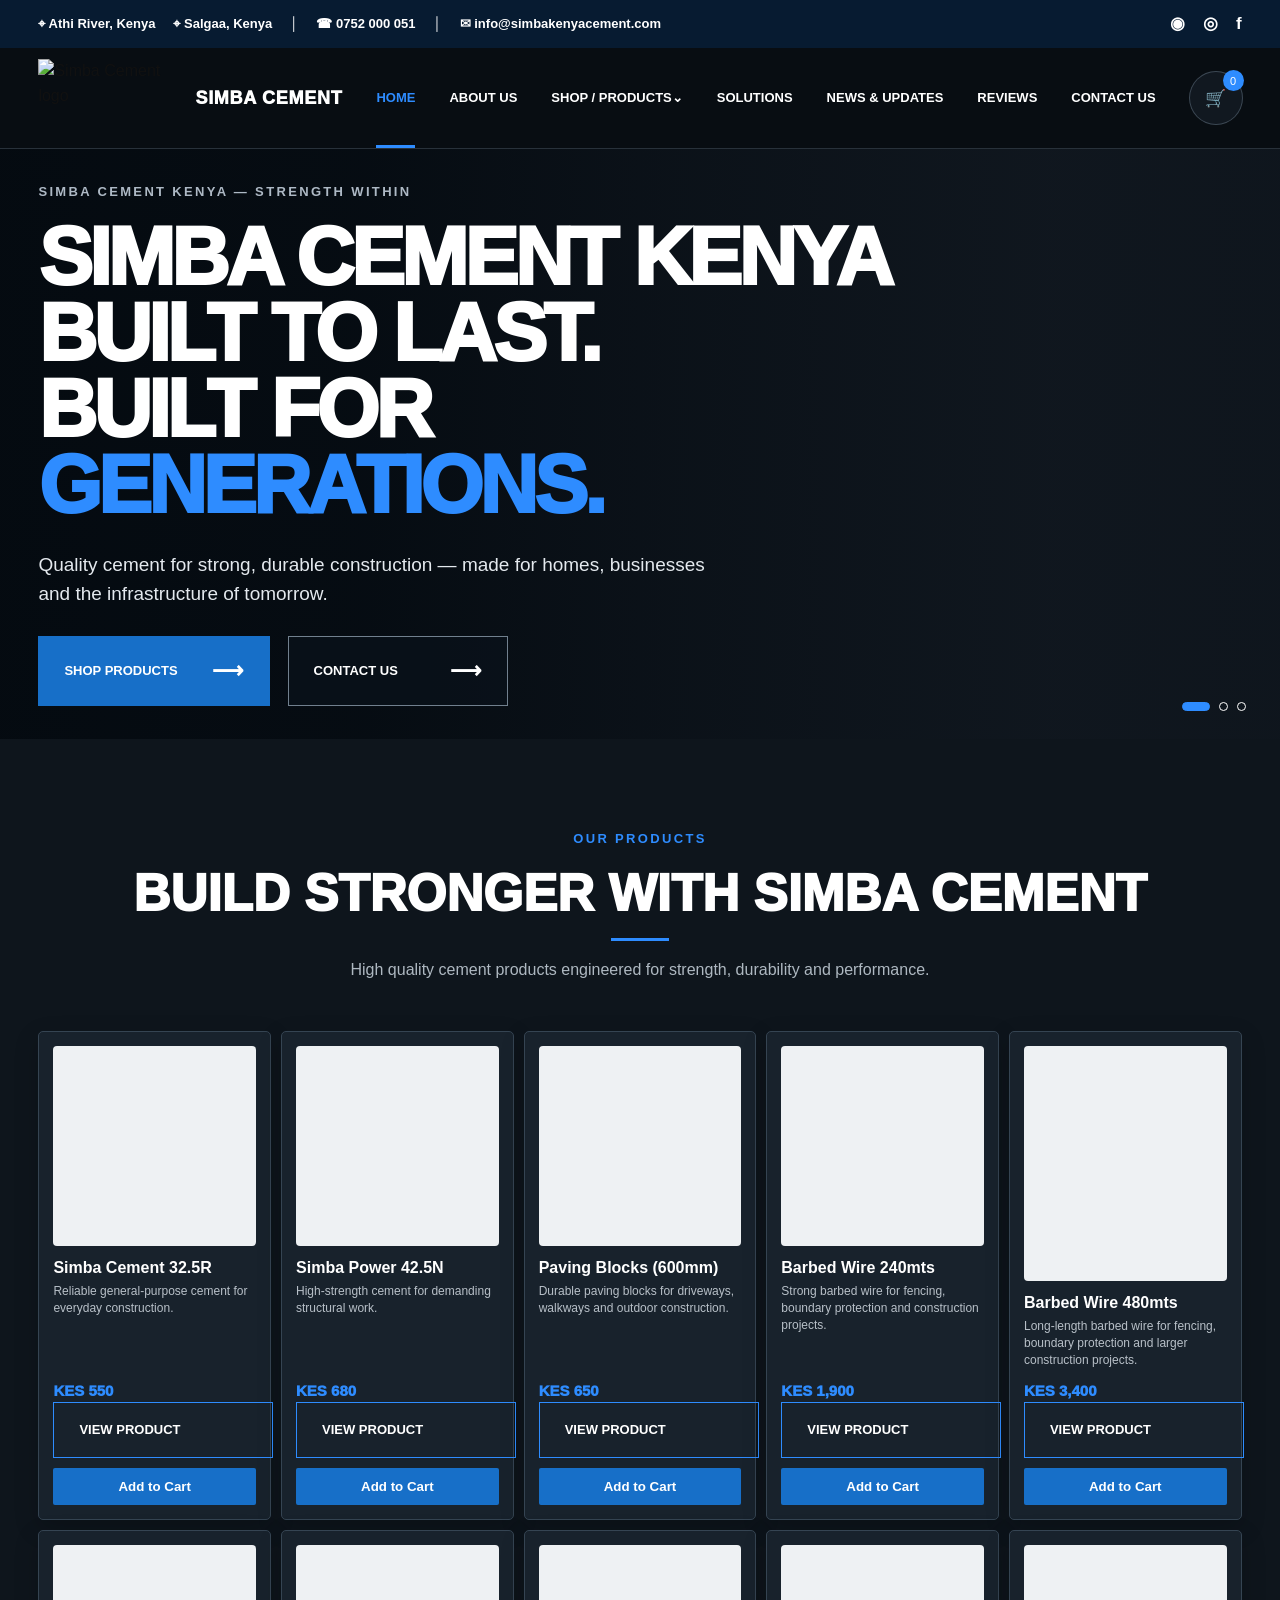
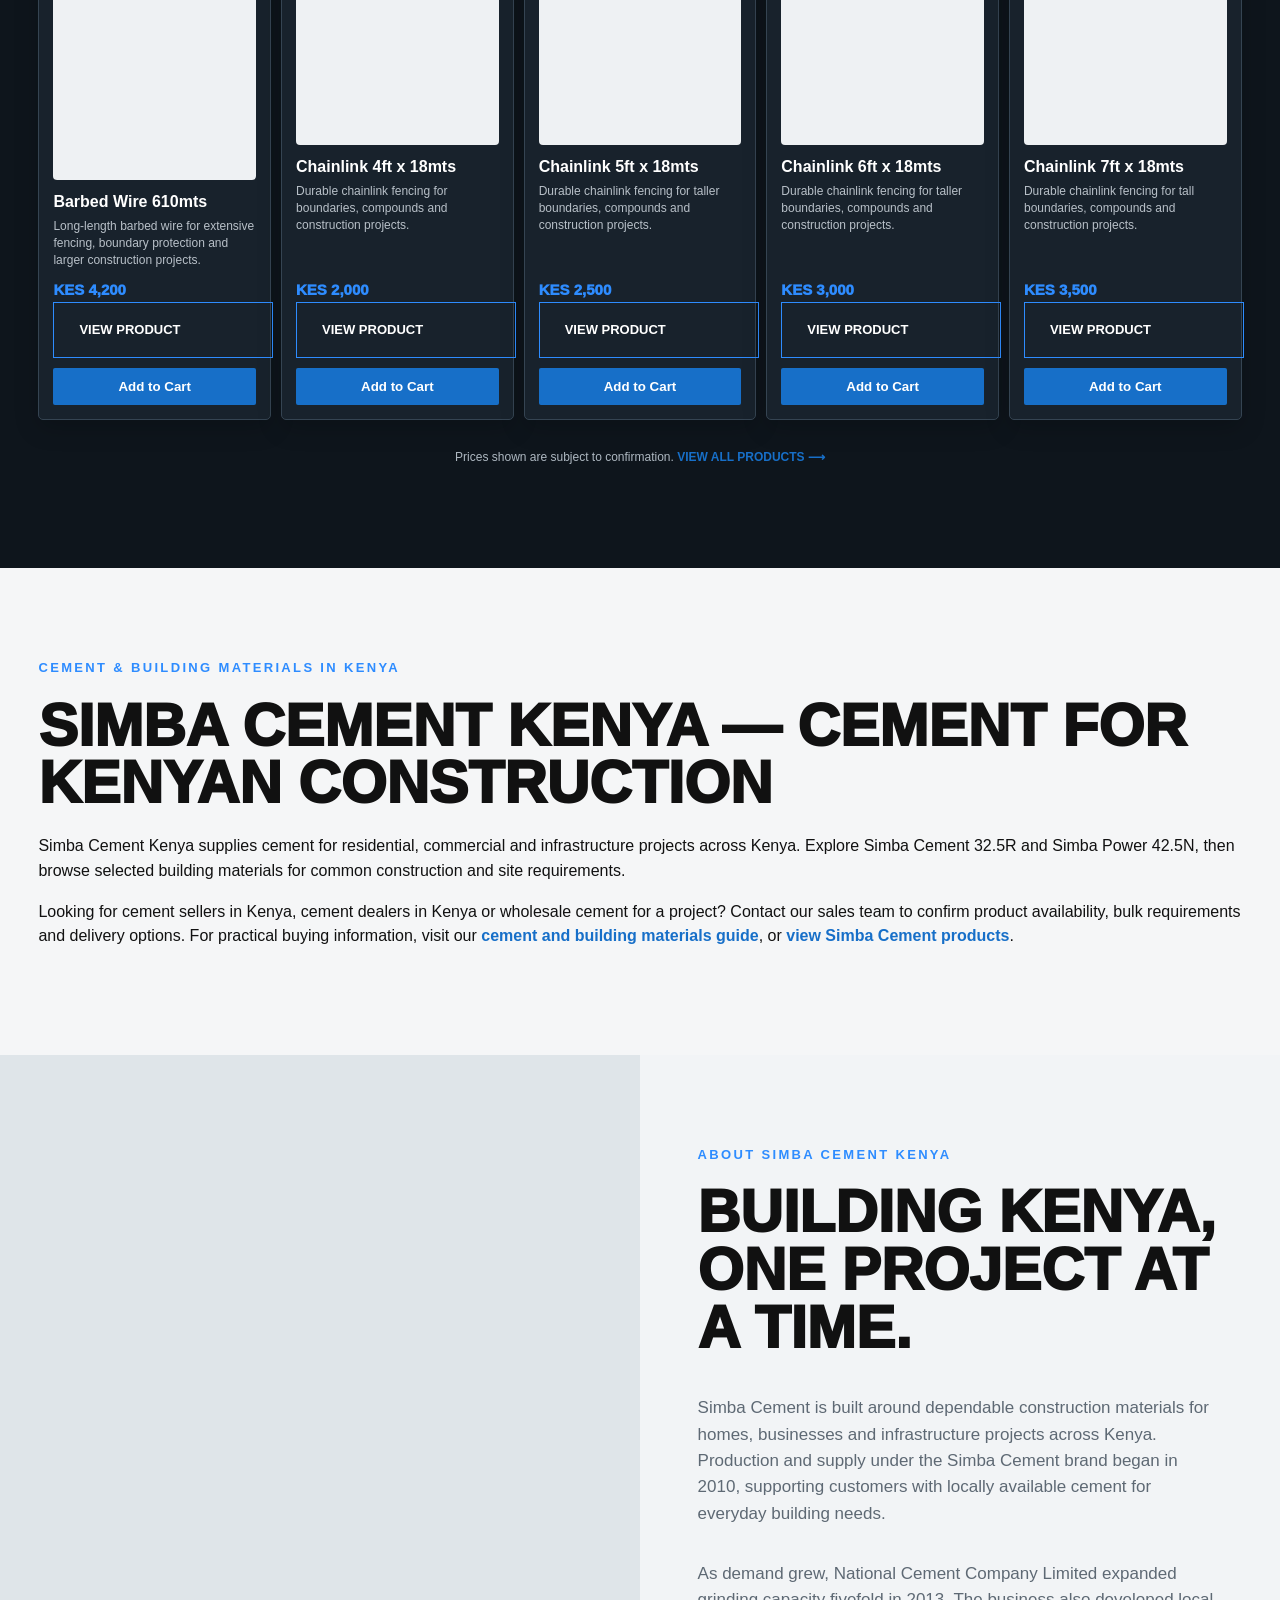
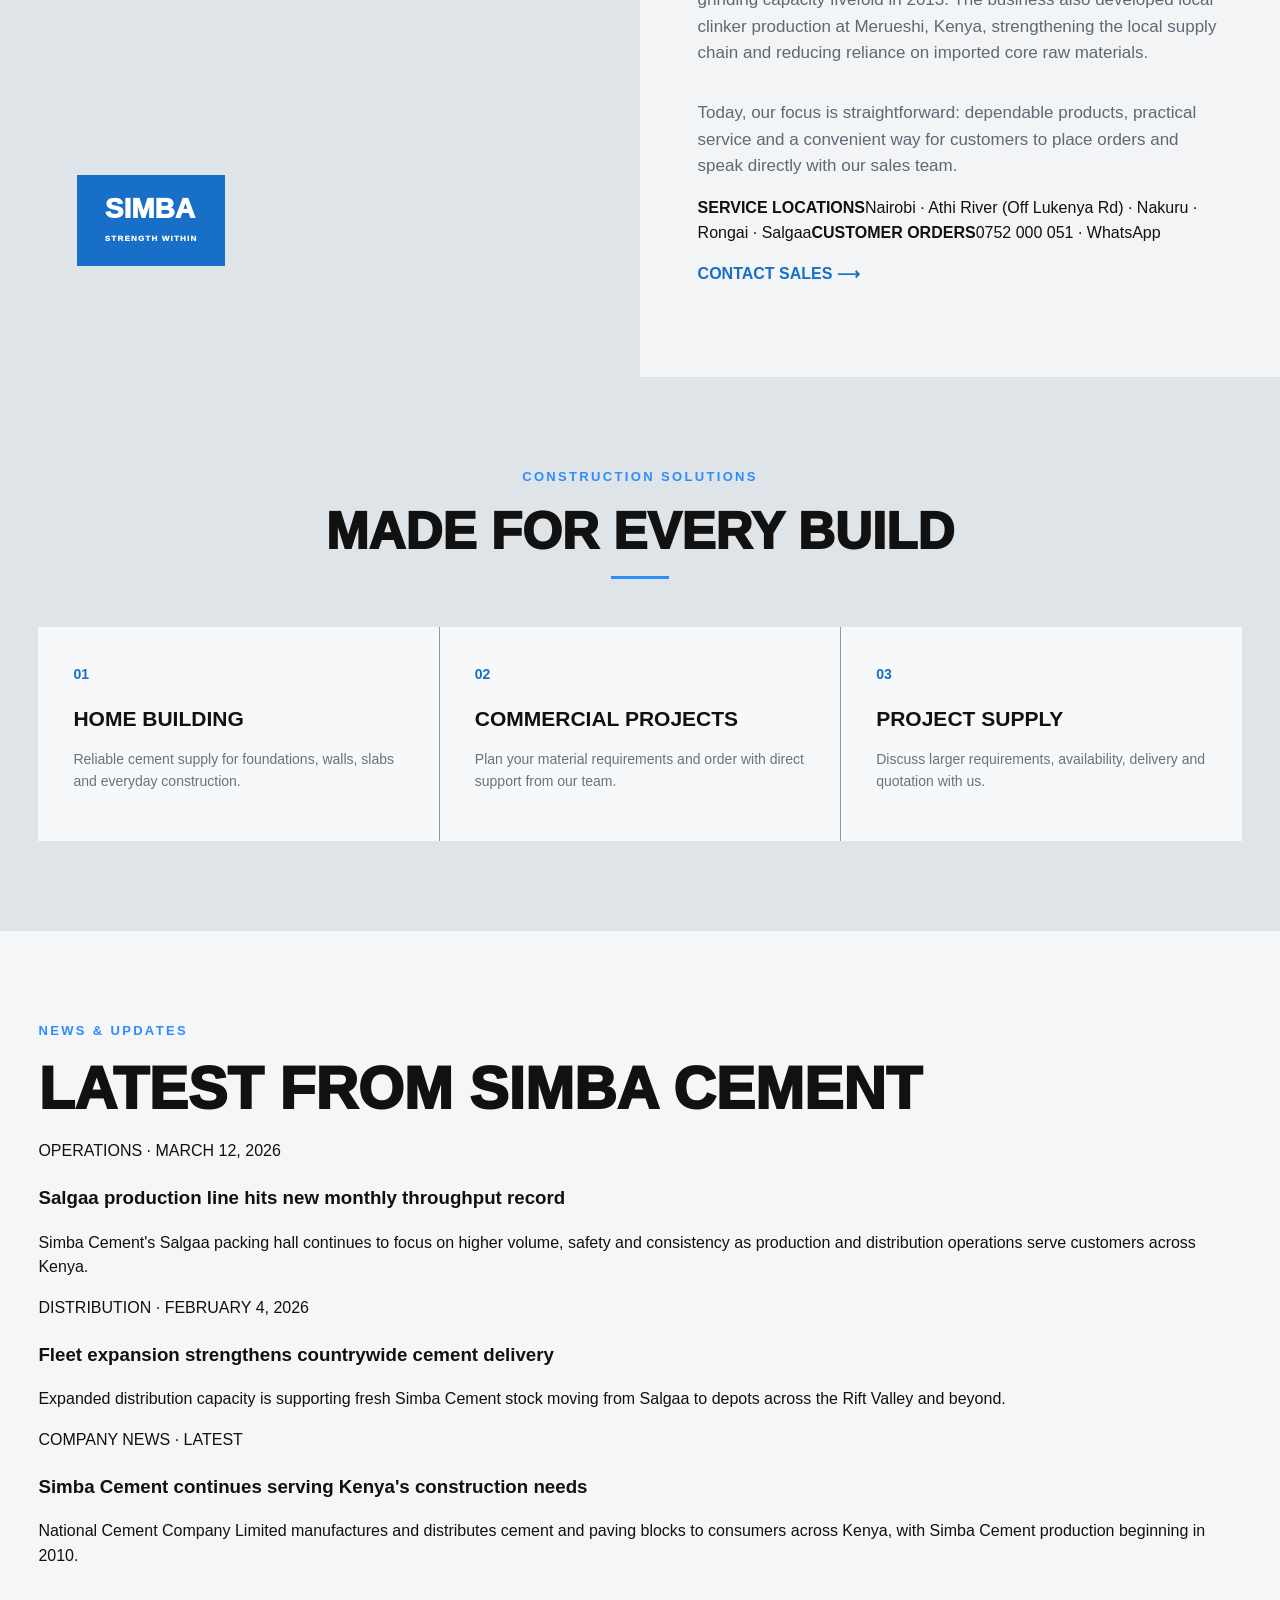
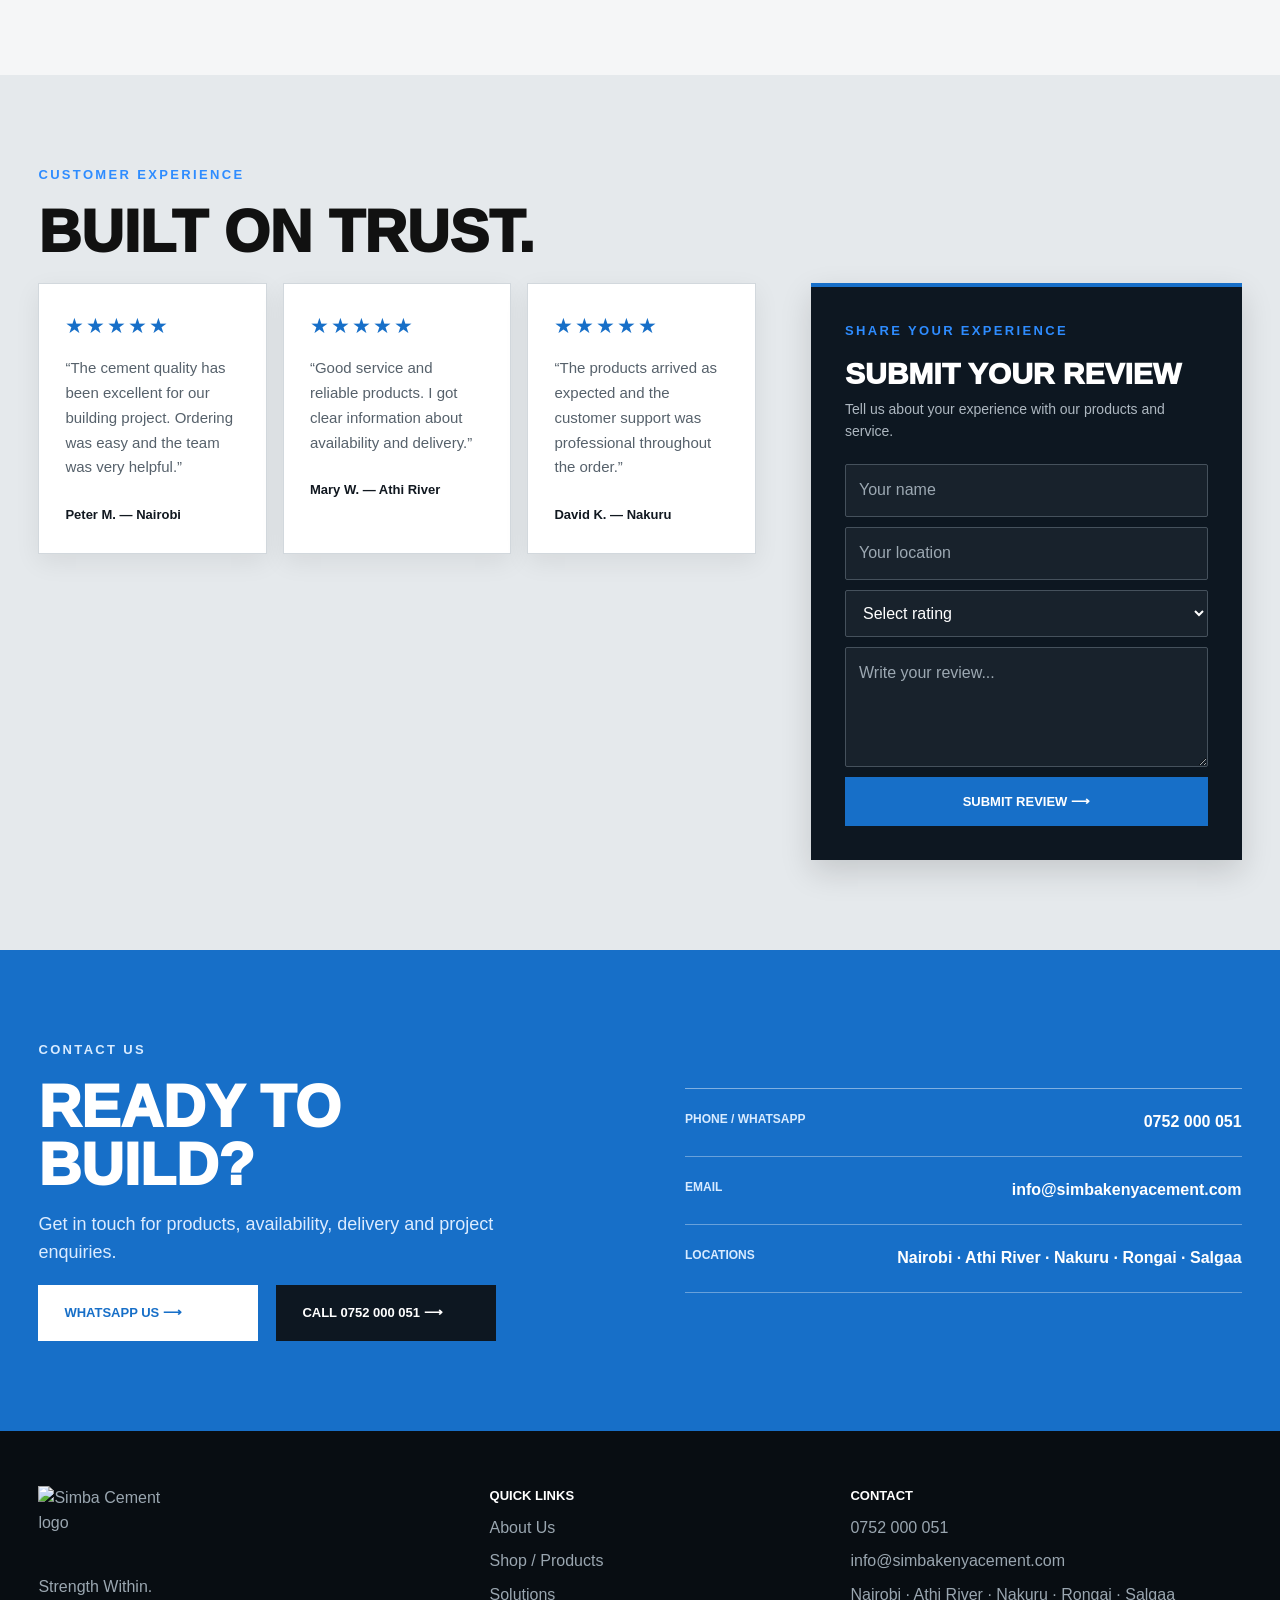
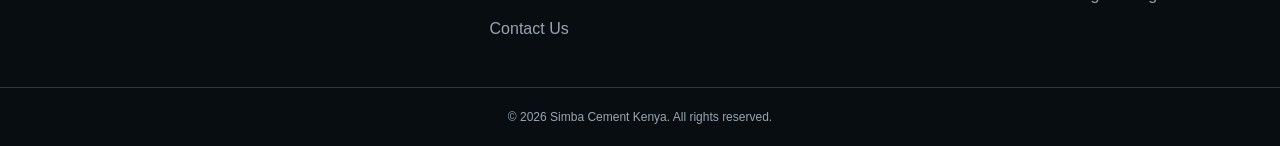
==== index.html @ 21e4b758 "Update SEO Site Keyword and Ranking" ====
<!doctype html>
<html lang="en">
<head>
  <meta charset="utf-8">
  <meta name="viewport" content="width=device-width, initial-scale=1">
  <title>Simba Cement Kenya | Cement Sellers &amp; Dealers</title>
  <meta name="description" content="Buy Simba Cement in Kenya from local dealers. Explore 32.5R and 42.5N cement, check prices, and ask about wholesale or bulk project orders.">
  <meta name="keywords" content="Simba Cement, Simba Cement Kenya, cement sellers in Kenya, cement dealers in Kenya, wholesale cement, buy cement Kenya, cement prices Kenya, Simba Cement 32.5R, Simba Power 42.5N, building materials Kenya">
  <meta name="theme-color" content="#07111d">
  <meta name="robots" content="index, follow, max-image-preview:large, max-snippet:-1, max-video-preview:-1">
  <link rel="canonical" href="https://simbakenyacement.com/">
  <link rel="manifest" href="site.webmanifest">
  <link rel="preconnect" href="https://i.postimg.cc">
  <meta property="og:site_name" content="Simba Cement Kenya">
  <meta property="og:title" content="Simba Cement Kenya | Cement &amp; Building Materials"><meta property="og:description" content="Simba Cement Kenya supplies cement and selected building materials across Kenya. Explore Simba Cement 32.5R, Simba Power 42.5N, paving blocks, barbed wire and chainlink."><meta property="og:type" content="website"><meta property="og:url" content="https://simbakenyacement.com/"><meta property="og:image" content="https://i.postimg.cc/286xZtNL/Screenshot-2026-09-02-151638.png">
  <meta name="twitter:card" content="summary_large_image"><meta name="twitter:title" content="Simba Cement Kenya | Cement &amp; Building Materials"><meta name="twitter:description" content="Simba Cement Kenya supplies cement and selected building materials across Kenya. Explore Simba Cement 32.5R, Simba Power 42.5N, paving blocks, barbed wire and chainlink."><meta name="twitter:url" content="https://simbakenyacement.com/"><meta name="twitter:image" content="https://i.postimg.cc/286xZtNL/Screenshot-2026-09-02-151638.png">
  <script async src="https://www.googletagmanager.com/gtag/js?id=G-BXGK5X7FBC"></script>
  <script>
    window.dataLayer = window.dataLayer || [];
    function gtag(){dataLayer.push(arguments);}
    gtag('js', new Date());
    gtag('config', 'G-BXGK5X7FBC');
  </script>
  <script type="application/ld+json">{"@context":"https://schema.org","@graph":[{"@type":"Organization","@id":"https://simbakenyacement.com/#organization","name":"Simba Cement Kenya","alternateName":"Simba Cement","email":"mailto:info@simbakenyacement.com","telephone":"+254752000051","url":"https://simbakenyacement.com/","logo":{"@type":"ImageObject","url":"https://i.postimg.cc/286xZtNL/Screenshot-2026-09-02-151638.png"},"areaServed":"Kenya","contactPoint":{"@type":"ContactPoint","telephone":"+254752000051","contactType":"sales","areaServed":"KE","availableLanguage":"en"}},{"@type":"WebSite","@id":"https://simbakenyacement.com/#website","name":"Simba Cement Kenya","alternateName":"Simba Cement","url":"https://simbakenyacement.com/","publisher":{"@id":"https://simbakenyacement.com/#organization"}},{"@type":"WebPage","@id":"https://simbakenyacement.com/#webpage","url":"https://simbakenyacement.com/","name":"Simba Cement Kenya | Cement & Building Materials","description":"Simba Cement Kenya supplies cement and selected building materials across Kenya. Explore Simba Cement 32.5R, Simba Power 42.5N, paving blocks, barbed wire and chainlink.","isPartOf":{"@id":"https://simbakenyacement.com/#website"},"about":{"@id":"https://simbakenyacement.com/#organization"},"inLanguage":"en"},{"@type":"LocalBusiness","@id":"https://simbakenyacement.com/#business","name":"Simba Cement Kenya","telephone":"+254752000051","email":"info@simbakenyacement.com","url":"https://simbakenyacement.com/","logo":"https://i.postimg.cc/286xZtNL/Screenshot-2026-09-02-151638.png","areaServed":["Nairobi","Athi River","Nakuru","Rongai","Salgaa","Kenya"]}]}</script>
  <link rel="stylesheet" href="style.css">
  <style>
    .brand-name{color:#fff;font-size:18px;font-weight:950;letter-spacing:.04em;white-space:nowrap;margin-left:12px;line-height:1}
    @media (max-width:1050px){.brand-name{font-size:15px;margin-left:9px}}
    @media (max-width:800px){.brand-name{font-size:16px;margin-left:9px}}
    @media (max-width:800px){.split-photo{width:100%;height:auto;min-height:0;overflow:hidden;display:block;background:#dfe5e9;line-height:0}.about-photo{display:block!important;width:100%!important;height:auto!important;min-width:0!important;min-height:0!important;max-width:100%!important;max-height:none!important;aspect-ratio:auto!important;object-fit:contain!important;object-position:center!important}}
    @media (max-width:520px){.split-photo{width:100%;height:auto;min-height:0;padding:0}.about-photo{width:100%!important;height:auto!important;min-height:0;max-width:100%!important;object-fit:contain!important}}
  </style>
</head>
<body>
<header class="site-header">
  <div class="topbar"><div class="container topbar-inner"><div class="top-left"><span>⌖ Athi River, Kenya</span><span>⌖ Salgaa, Kenya</span><span>│</span><a href="tel:+254752000051">☎ 0752 000 051</a><span>│</span><a href="mailto:info@simbakenyacement.com">✉ info@simbakenyacement.com</a></div><div class="socials"><a href="https://wa.me/254752000051" target="_blank" rel="noopener" aria-label="WhatsApp">◉</a><a href="https://www.instagram.com/" target="_blank" rel="noopener" aria-label="Instagram">◎</a><a href="https://www.facebook.com/" target="_blank" rel="noopener" aria-label="Facebook">f</a></div></div></div>
  <div class="nav-wrap"><div class="container nav"><a class="brand" href="#home" aria-label="Simba Cement Kenya home"><img class="brand-logo" width="145" height="78" src="https://i.postimg.cc/286xZtNL/Screenshot-2026-09-02-151638.png" alt="Simba Cement logo" fetchpriority="high"><span class="brand-name">SIMBA CEMENT</span></a><nav aria-label="Main navigation"><a class="active" href="#home">HOME</a><a href="#about">ABOUT US</a><a href="shop.html">SHOP / PRODUCTS <span>⌄</span></a><a href="#solutions">SOLUTIONS</a><a href="#news">NEWS &amp; UPDATES</a><a href="#reviews">REVIEWS</a><a href="#contact">CONTACT US</a><button class="cart-btn" onclick="openCart()" aria-label="Open shopping cart">🛒 <span id="cartCount">0</span></button></nav><button class="mobile-menu" aria-label="Open menu" onclick="document.body.classList.toggle('menu-open')">☰</button></div></div>
</header>
<main>
<section id="home" class="hero"><div class="hero-carousel" aria-label="Simba Cement photo carousel"><div class="hero-slide active" data-bg="https://i.postimg.cc/9X162sBR/Screenshot-2026-09-01-205904.png"></div><div class="hero-slide" data-bg="https://i.postimg.cc/SxVdYpJD/Screenshot-2026-09-01-205620.png"></div><div class="hero-slide" data-bg="https://i.postimg.cc/bvWQ1Y82/Screenshot-2026-09-01-205703.png"></div></div><div class="hero-overlay"></div><div class="hero-dots" aria-label="Photo carousel controls"><button class="hero-dot active" onclick="goHeroSlide(0)" aria-label="Photo 1"></button><button class="hero-dot" onclick="goHeroSlide(1)" aria-label="Photo 2"></button><button class="hero-dot" onclick="goHeroSlide(2)" aria-label="Photo 3"></button></div><div class="container hero-content"><p class="eyebrow">SIMBA CEMENT KENYA — STRENGTH WITHIN</p><h1>SIMBA CEMENT KENYA<br>BUILT TO LAST.<br>BUILT FOR <span>GENERATIONS.</span></h1><p class="hero-lead">Quality cement for strong, durable construction — made for homes, businesses and the infrastructure of tomorrow.</p><div class="actions"><a class="btn primary" href="shop.html">SHOP PRODUCTS <b>⟶</b></a><a class="btn white" href="#contact">CONTACT US <b>⟶</b></a></div></div></section>
<section id="products" class="section products-section"><div class="container"><div class="section-title centered"><p class="eyebrow red">OUR PRODUCTS</p><h2>BUILD STRONGER WITH SIMBA CEMENT</h2><i></i><p>High quality cement products engineered for strength, durability and performance.</p></div><div class="products" id="productGrid"></div><p class="price-note">Prices shown are subject to confirmation. <a class="text-link" href="shop.html">VIEW ALL PRODUCTS ⟶</a></p></div></section>
<section id="cement-guide" class="section simple-section"><div class="container"><p class="eyebrow red">CEMENT &amp; BUILDING MATERIALS IN KENYA</p><h2>SIMBA CEMENT KENYA — CEMENT FOR KENYAN CONSTRUCTION</h2><div class="guide-copy"><p>Simba Cement Kenya supplies cement for residential, commercial and infrastructure projects across Kenya. Explore Simba Cement 32.5R and Simba Power 42.5N, then browse selected building materials for common construction and site requirements.</p><p>Looking for cement sellers in Kenya, cement dealers in Kenya or wholesale cement for a project? Contact our sales team to confirm product availability, bulk requirements and delivery options. For practical buying information, visit our <a class="text-link" href="guides/cement-and-building-materials-kenya/">cement and building materials guide</a>, or <a class="text-link" href="shop.html">view Simba Cement products</a>.</p></div></div></section>
<section id="about" class="split-section"><div class="split-photo"><img class="about-photo" src="https://i.postimg.cc/9QZkzf9P/Screenshot-2026-09-01-205904.png" alt="Simba Cement Kenya factory" loading="lazy" decoding="async"><div class="photo-badge">SIMBA<br><small>STRENGTH WITHIN</small></div></div><div class="split-copy"><p class="eyebrow red">ABOUT SIMBA CEMENT KENYA</p><h2>BUILDING KENYA,<br>ONE PROJECT AT A TIME.</h2><p>Simba Cement is built around dependable construction materials for homes, businesses and infrastructure projects across Kenya. Production and supply under the Simba Cement brand began in 2010, supporting customers with locally available cement for everyday building needs.</p><p>As demand grew, National Cement Company Limited expanded grinding capacity fivefold in 2013. The business also developed local clinker production at Merueshi, Kenya, strengthening the local supply chain and reducing reliance on imported core raw materials.</p><p>Today, our focus is straightforward: dependable products, practical service and a convenient way for customers to place orders and speak directly with our sales team.</p><div class="about-details"><strong>SERVICE LOCATIONS</strong><span>Nairobi · Athi River (Off Lukenya Rd) · Nakuru · Rongai · Salgaa</span><strong>CUSTOMER ORDERS</strong><span>0752 000 051 · WhatsApp</span></div><a class="text-link" href="#contact">CONTACT SALES ⟶</a></div></section>
<section id="solutions" class="solutions"><div class="container"><div class="section-title centered"><p class="eyebrow red">CONSTRUCTION SOLUTIONS</p><h2>MADE FOR EVERY BUILD</h2><i></i></div><div class="solution-grid"><article><span>01</span><h3>HOME BUILDING</h3><p>Reliable cement supply for foundations, walls, slabs and everyday construction.</p></article><article><span>02</span><h3>COMMERCIAL PROJECTS</h3><p>Plan your material requirements and order with direct support from our team.</p></article><article><span>03</span><h3>PROJECT SUPPLY</h3><p>Discuss larger requirements, availability, delivery and quotation with us.</p></article></div></div></section>
<section id="news" class="section simple-section"><div class="container"><p class="eyebrow red">NEWS &amp; UPDATES</p><h2>LATEST FROM SIMBA CEMENT</h2><div class="news-grid"><article class="news-card"><span class="news-meta">OPERATIONS · MARCH 12, 2026</span><h3>Salgaa production line hits new monthly throughput record</h3><p>Simba Cement's Salgaa packing hall continues to focus on higher volume, safety and consistency as production and distribution operations serve customers across Kenya.</p></article><article class="news-card"><span class="news-meta">DISTRIBUTION · FEBRUARY 4, 2026</span><h3>Fleet expansion strengthens countrywide cement delivery</h3><p>Expanded distribution capacity is supporting fresh Simba Cement stock moving from Salgaa to depots across the Rift Valley and beyond.</p></article><article class="news-card"><span class="news-meta">COMPANY NEWS · LATEST</span><h3>Simba Cement continues serving Kenya's construction needs</h3><p>National Cement Company Limited manufactures and distributes cement and paving blocks to consumers across Kenya, with Simba Cement production beginning in 2010.</p></article></div></div></section>
<section id="reviews" class="reviews"><div class="container"><p class="eyebrow red">CUSTOMER EXPERIENCE</p><h2>BUILT ON TRUST.</h2><div class="reviews-layout"><div class="review-list"><article class="review-card"><div class="review-stars">★★★★★</div><p>“The cement quality has been excellent for our building project. Ordering was easy and the team was very helpful.”</p><strong>Peter M. — Nairobi</strong></article><article class="review-card"><div class="review-stars">★★★★★</div><p>“Good service and reliable products. I got clear information about availability and delivery.”</p><strong>Mary W. — Athi River</strong></article><article class="review-card"><div class="review-stars">★★★★★</div><p>“The products arrived as expected and the customer support was professional throughout the order.”</p><strong>David K. — Nakuru</strong></article></div><div class="review-form-box"><p class="eyebrow red">SHARE YOUR EXPERIENCE</p><h3>SUBMIT YOUR REVIEW</h3><p class="review-note">Tell us about your experience with our products and service.</p><form onsubmit="submitReview(event)"><input id="reviewName" required placeholder="Your name"><input id="reviewLocation" required placeholder="Your location"><select id="reviewRating" required><option value="">Select rating</option><option>★★★★★ — 5 Stars</option><option>★★★★☆ — 4 Stars</option><option>★★★☆☆ — 3 Stars</option><option>★★☆☆☆ — 2 Stars</option><option>★☆☆☆☆ — 1 Star</option></select><textarea id="reviewMessage" required placeholder="Write your review..."></textarea><button class="btn primary full" type="submit">SUBMIT REVIEW ⟶</button></form><div id="reviewThankYou" class="review-thankyou" aria-live="polite"></div></div></div></div></section>
<section id="contact" class="contact"><div class="container contact-grid"><div><p class="eyebrow red">CONTACT US</p><h2>READY TO<br>BUILD?</h2><p>Get in touch for products, availability, delivery and project enquiries.</p><div class="contact-actions"><a class="btn primary" href="https://wa.me/254752000051?text=Hello%20Simba%20Cement%20Kenya,%20I%20would%20like%20to%20make%20an%20inquiry." target="_blank" rel="noopener">WHATSAPP US ⟶</a><a class="btn dark-btn" href="tel:+254752000051">CALL 0752 000 051 ⟶</a></div></div><div class="contact-box"><div><span>PHONE / WHATSAPP</span><strong>0752 000 051</strong></div><div><span>EMAIL</span><strong>info@simbakenyacement.com</strong></div><div><span>LOCATIONS</span><strong>Nairobi · Athi River · Nakuru · Rongai · Salgaa</strong></div></div></div></section>
</main>
<footer><div class="container footer-grid"><div><img class="footer-logo" width="150" height="80" src="https://i.postimg.cc/286xZtNL/Screenshot-2026-09-02-151638.png" alt="Simba Cement logo" loading="lazy" decoding="async"><p>Strength Within.</p></div><div><strong>QUICK LINKS</strong><a href="#about">About Us</a><a href="shop.html">Shop / Products</a><a href="#solutions">Solutions</a><a href="#contact">Contact Us</a></div><div><strong>CONTACT</strong><a href="tel:+254752000051">0752 000 051</a><a href="mailto:info@simbakenyacement.com">info@simbakenyacement.com</a><span>Nairobi · Athi River · Nakuru · Rongai · Salgaa</span></div></div><div class="footer-bottom">© 2026 Simba Cement Kenya. All rights reserved.</div></footer>
<div id="cartPanel" class="cart-panel" aria-hidden="true"><div class="cart-overlay" onclick="closeCart()"></div><aside><div class="cart-head"><h2>Your Cart</h2><button onclick="closeCart()" aria-label="Close cart">×</button></div><div id="cartItems"></div><div class="cart-total"><span>Total</span><strong id="cartTotal">KES 0</strong></div><form id="checkoutForm" onsubmit="checkout(event)"><h3>Customer details</h3><input id="customerName" required placeholder="Full name"><input id="customerPhone" required type="tel" placeholder="Phone number"><input id="deliveryLocation" required placeholder="Delivery location"><textarea id="orderNotes" placeholder="Notes (optional)"></textarea><button class="btn primary full" type="submit">PROCEED TO WHATSAPP</button></form></aside></div>
<script src="script.js"></script>
</body>
</html>
---- style.css ----
*{box-sizing:border-box}html{scroll-behavior:smooth}body{margin:0;font-family:Arial,Helvetica,sans-serif;color:#111;background:#fff;line-height:1.55}a{text-decoration:none;color:inherit}.container{width:min(1320px,94%);margin:auto}.topbar{background:#071b31;color:#fff;font-size:13px;font-weight:700}.topbar-inner{min-height:48px;display:flex;align-items:center;justify-content:space-between;gap:20px}.top-left,.socials{display:flex;align-items:center;gap:18px}.topbar a:hover{opacity:.8}.socials{font-size:17px}.nav-wrap{background:#080d12;border-bottom:1px solid #28313a;position:relative;z-index:20}.nav{height:100px;display:flex;align-items:center;justify-content:space-between}.brand{display:flex;align-items:center;min-width:205px}.brand-logo{width:145px;height:78px;object-fit:contain;display:block}nav{display:flex;align-items:center;gap:34px;font-size:13px;font-weight:900;white-space:nowrap;color:#fff}nav a{height:100px;display:flex;align-items:center;position:relative}nav a:hover,nav a.active{color:#2e8cff}nav a.active:after{content:"";position:absolute;height:3px;background:#2e8cff;left:0;right:0;bottom:0}.cart-btn{border:0;background:#111820;color:#fff;border-radius:50%;width:52px;height:52px;font-size:17px;cursor:pointer;position:relative;box-shadow:0 0 0 1px #3c4854}.cart-btn span{position:absolute;right:-2px;top:-2px;background:#2e8cff;border-radius:50%;width:21px;height:21px;display:grid;place-items:center;font-size:11px}.mobile-menu{display:none;border:0;background:#111820;color:#fff;border-radius:4px;padding:10px 13px;font-size:20px}.hero{height:590px;position:relative;overflow:hidden;display:flex;align-items:center;background:#080d12}.hero-carousel{position:absolute;inset:0;overflow:hidden;background:#111820}.hero-slide{position:absolute;inset:0;background-size:cover;background-position:center;opacity:0;transform:scale(1.03);transition:opacity 1s ease,transform 6s ease}.hero-slide.active{opacity:1;transform:scale(1)}.hero-overlay{position:absolute;inset:0;background:linear-gradient(90deg,rgba(4,10,16,.96) 0%,rgba(4,10,16,.86) 28%,rgba(4,10,16,.45) 53%,rgba(4,10,16,.10) 82%,rgba(4,10,16,.18) 100%);z-index:1}.hero-content{position:relative;z-index:3;color:#fff}.hero .eyebrow{color:#aeb9c5}.eyebrow{font-size:13px;letter-spacing:.18em;font-weight:900;margin:0 0 18px}.hero h1{font-size:clamp(54px,6.3vw,94px);line-height:.94;letter-spacing:-.045em;margin:0;max-width:950px;font-weight:950}.hero h1 span{color:#2e8cff}.hero-lead{font-size:19px;max-width:700px;margin:26px 0 27px;color:#e4e9ee}.actions,.contact-actions{display:flex;gap:18px}.btn{display:inline-flex;align-items:center;justify-content:space-between;gap:34px;min-width:220px;padding:17px 25px;border:1px solid #2e8cff;font-size:13px;font-weight:900;cursor:pointer}.btn b{font-size:22px}.btn.primary{background:#176fc8;color:#fff;border-color:#176fc8}.btn.white{background:rgba(10,18,27,.68);color:#fff;border-color:#71808e}.hero-dots{position:absolute;z-index:4;right:34px;bottom:28px;display:flex;gap:9px}.hero-dot{width:9px;height:9px;padding:0;border:1px solid #fff;background:transparent;border-radius:50%;cursor:pointer}.hero-dot.active{width:28px;border-radius:8px;background:#2e8cff;border-color:#2e8cff}.section{padding:90px 0}.products-section{background:#0e151c;color:#fff}.section-title{text-align:center;margin-bottom:48px}.section-title .red,.red{color:#2e8cff}.section-title h2{font-size:clamp(35px,4vw,54px);line-height:1.05;margin:0;font-weight:950}.section-title i{display:block;width:58px;height:3px;background:#2e8cff;margin:17px auto}.section-title>p:last-child{color:#aeb8c1;margin:0;font-size:16px}.products{display:grid;grid-template-columns:repeat(5,minmax(0,1fr));gap:10px}.product{background:#18222c;border:1px solid #354452;box-shadow:0 8px 25px rgba(0,0,0,.18);padding:14px;display:flex;flex-direction:column;min-height:360px;border-radius:5px}.product-image{height:200px;background:#eef1f3;display:grid;place-items:center;margin-bottom:12px;position:relative;overflow:hidden;padding:8px;border-radius:4px}.product-image img{width:100%;height:100%;max-width:100%;max-height:100%;object-fit:contain;display:block;position:relative;z-index:2}.product-image-wire{height:235px!important;display:flex!important;align-items:center!important;justify-content:center!important;overflow:hidden!important;padding:8px!important}.product-image-wire img{width:100%!important;height:100%!important;max-width:100%!important;max-height:100%!important;object-fit:contain!important;object-position:center!important}.bag{font-size:24px;font-weight:950;border:4px solid #222;padding:22px 14px;background:#fff;transform:rotate(-3deg);position:relative;z-index:1}.product h3{font-size:16px;line-height:1.3;margin:0}.product p{color:#b8c0c8;font-size:12px;line-height:1.4;margin:5px 0 10px}.price{font-weight:950;font-size:15px;color:#2e8cff;margin-top:auto}.add{margin-top:10px;width:100%;background:#176fc8;color:#fff;border:0;padding:11px 8px;font-weight:900;cursor:pointer;border-radius:2px}.price-note{text-align:center;color:#aeb8c1;font-size:12px;margin-top:28px}.split-section{display:grid;grid-template-columns:1fr 1fr;min-height:510px}.split-photo{background:#dfe5e9;position:relative;overflow:hidden;display:flex;align-items:center;justify-content:center}.split-photo:before,.split-photo:after{display:none}.about-photo{width:100%;height:100%;min-height:510px;display:block;object-fit:contain;object-position:center;background:#dfe5e9}.photo-badge{position:absolute;z-index:2;left:12%;bottom:12%;background:#176fc8;color:#fff;padding:22px 28px;font-size:28px;font-weight:950;line-height:.85}.photo-badge small{font-size:8px;letter-spacing:.15em}.split-copy{padding:90px 9%;display:flex;flex-direction:column;justify-content:center;background:#f2f4f6}.split-copy h2,.quality h2,.contact h2,.simple-section h2,.reviews h2{font-size:clamp(38px,4.6vw,62px);line-height:.98;margin:0 0 22px;font-weight:950}.split-copy>p:not(.eyebrow){max-width:570px;color:#5e6974;font-size:17px}.text-link{color:#176fc8;font-weight:900;margin-top:16px}.solutions{padding:90px 0;background:#dfe4e8}.solution-grid{display:grid;grid-template-columns:repeat(3,1fr);gap:1px;background:#8b98a4}.solution-grid article{background:#f7f8f9;padding:35px}.solution-grid span{color:#176fc8;font-size:14px;font-weight:900}.solution-grid h3{font-size:21px;margin:16px 0 8px}.solution-grid p{color:#68737d;font-size:14px}.simple-section{background:#f5f6f7}.simple-section>div>p:last-child{color:#66727d;font-size:18px}.reviews{padding:90px 0;background:#e5e9ec}.reviews-layout{display:grid;grid-template-columns:1.5fr .9fr;gap:55px;align-items:start}.review-list{display:grid;grid-template-columns:repeat(3,1fr);gap:16px}.review-card{background:#fff;border:1px solid #d2d8dd;padding:26px;min-height:220px;box-shadow:0 8px 24px rgba(0,0,0,.07)}.review-stars{color:#176fc8;font-size:21px;letter-spacing:2px;margin-bottom:14px}.review-card p{color:#56616b;font-size:15px;line-height:1.65;margin:0 0 22px}.review-card strong{font-size:13px;color:#111820}.review-form-box{background:#0d1721;color:#fff;padding:34px;border-top:4px solid #176fc8;box-shadow:0 12px 30px rgba(0,0,0,.14)}.review-form-box h3{font-size:30px;line-height:1;margin:0 0 10px;font-weight:950}.review-note{color:#aeb8c1;font-size:14px;margin:0 0 22px}.review-form-box form{display:grid;gap:10px}.review-form-box input,.review-form-box select,.review-form-box textarea{width:100%;border:1px solid #45515c;background:#18222c;color:#fff;padding:13px;font:inherit;border-radius:2px}.review-form-box input::placeholder,.review-form-box textarea::placeholder{color:#9ca8b2}.review-form-box textarea{min-height:120px;resize:vertical}.review-thankyou{display:none;margin-top:16px;background:#eaf5ff;color:#0d4c7d;padding:15px;border-left:4px solid #176fc8;font-size:14px;line-height:1.5}.review-thankyou.show{display:block}.review-form-box .btn{border:0}.contact{background:#176fc8;color:#fff;padding:90px 0}.contact .eyebrow{color:#d8ebff}.contact-grid{display:grid;grid-template-columns:1fr 1fr;gap:90px;align-items:center}.contact h2{margin-bottom:18px}.contact-grid>div>p:not(.eyebrow){color:#dcecff;font-size:18px;max-width:530px}.contact .primary{background:#fff;color:#176fc8;border-color:#fff}.dark-btn{background:#0d1721;color:#fff;border-color:#0d1721}.contact-box{border-top:1px solid rgba(255,255,255,.45)}.contact-box>div{display:flex;justify-content:space-between;gap:20px;padding:21px 0;border-bottom:1px solid rgba(255,255,255,.35)}.contact-box span{color:#d8ebff;font-size:12px;font-weight:900}.contact-box strong{font-size:16px;text-align:right}footer{background:#080d12;color:#9aa6b0;padding:55px 0 0}.footer-grid{display:grid;grid-template-columns:1.3fr 1fr 1.3fr;gap:60px;padding-bottom:45px}.footer-grid>div{display:flex;flex-direction:column;gap:9px}.footer-grid strong{color:#fff;font-size:13px}.footer-logo{width:150px;height:auto;object-fit:contain;display:block}.footer-grid p{margin:0}.footer-grid a:hover{color:#fff}.footer-bottom{border-top:1px solid #2c3741;padding:20px 3%;text-align:center;font-size:12px}.cart-panel{position:fixed;inset:0;z-index:50;pointer-events:none}.cart-panel.open{pointer-events:auto}.cart-overlay{position:absolute;inset:0;background:rgba(0,0,0,.65);opacity:0;transition:.25s}.cart-panel.open .cart-overlay{opacity:1}.cart-panel aside{position:absolute;right:0;top:0;height:100%;width:min(470px,100%);background:#fff;padding:28px;transform:translateX(100%);transition:.3s;overflow:auto}.cart-panel.open aside{transform:translateX(0)}.cart-head{display:flex;justify-content:space-between;align-items:center;border-bottom:1px solid #ddd}.cart-head button{font-size:30px;border:0;background:none;cursor:pointer}.cart-item{display:grid;grid-template-columns:1fr auto;gap:12px;padding:18px 0;border-bottom:1px solid #ddd}.cart-item h4{margin:0}.qty{display:flex;align-items:center;gap:10px;margin-top:7px}.qty button{width:28px;height:28px;border:1px solid #ccc;background:#fff;cursor:pointer}.remove{border:0;background:none;color:#888;cursor:pointer}.cart-total{display:flex;justify-content:space-between;font-size:20px;padding:22px 0}.cart-panel form{display:grid;gap:10px}.cart-panel input,.cart-panel textarea{width:100%;border:1px solid #ccc;padding:13px;font:inherit}.cart-panel textarea{min-height:85px}.cart-panel h3{margin:4px 0}.full{width:100%;justify-content:center}@media(max-width:1050px){nav{gap:18px;font-size:11px}.brand{min-width:170px}.top-left span:nth-child(2),.top-left span:nth-child(3){display:none}.products{grid-template-columns:repeat(3,minmax(0,1fr))}.product-image{height:190px}.reviews-layout{grid-template-columns:1fr}.review-list{grid-template-columns:repeat(3,1fr)}}@media(max-width:800px){.topbar{display:none}.nav{height:75px}.mobile-menu{display:block}nav{display:none}.menu-open nav{display:flex;position:absolute;top:75px;left:0;right:0;background:#080d12;flex-direction:column;align-items:flex-start;padding:18px 5%;gap:0;border-bottom:1px solid #28313a;box-shadow:0 10px 20px rgba(0,0,0,.35)}.menu-open nav a{height:auto;padding:13px 0;width:100%}.menu-open nav a.active:after{display:none}.menu-open .cart-btn{margin:10px 0}.hero{height:600px}.hero-overlay{background:linear-gradient(90deg,rgba(4,10,16,.96),rgba(4,10,16,.68))}.hero h1{font-size:54px}.hero-lead{font-size:16px;max-width:500px}.hero-dots{right:50%;transform:translateX(50%);bottom:18px}.products{grid-template-columns:1fr 1fr}.split-section,.quality-grid,.contact-grid{grid-template-columns:1fr}.split-photo{min-height:360px}.about-photo{min-height:360px;height:auto;max-height:none;object-fit:contain}.split-copy{padding:70px 6%}.solution-grid{grid-template-columns:1fr}.quality-grid{gap:30px}.review-list{grid-template-columns:1fr}.footer-grid{grid-template-columns:1fr 1fr}}@media(max-width:520px){.container{width:90%}.brand-logo{width:125px;height:68px}.hero{height:620px}.hero h1{font-size:45px}.actions,.contact-actions{flex-direction:column;gap:10px}.btn{width:100%;min-width:0}.products,.footer-grid{grid-template-columns:1fr}.section{padding:65px 0}.split-copy{padding:60px 5%}.contact-box>div{flex-direction:column;gap:5px}.contact-box strong{text-align:left}.product-image{height:200px!important;min-height:0!important;padding:8px;display:flex;align-items:center;justify-content:center;overflow:hidden}.product-image img{width:100%;height:100%!important;max-width:100%;max-height:100%!important;object-fit:contain!important}.product-image-wire{height:360px!important;min-height:360px!important;padding:8px!important;display:flex!important;align-items:center!important;justify-content:center!important;overflow:hidden!important}.product-image-wire img{width:100%!important;height:100%!important;max-width:100%!important;max-height:100%!important;object-fit:contain!important;object-position:center!important}.about-photo{width:100%!important;height:auto!important;min-height:0!important;max-width:100%!important;max-height:none!important;object-fit:contain!important;object-position:center!important;display:block!important}.split-photo{width:100%!important;height:auto!important;min-height:0!important;overflow:hidden!important;display:block!important;line-height:0}.photo-badge{left:7%;bottom:7%;font-size:22px;padding:16px 20px}.review-form-box{padding:25px}}
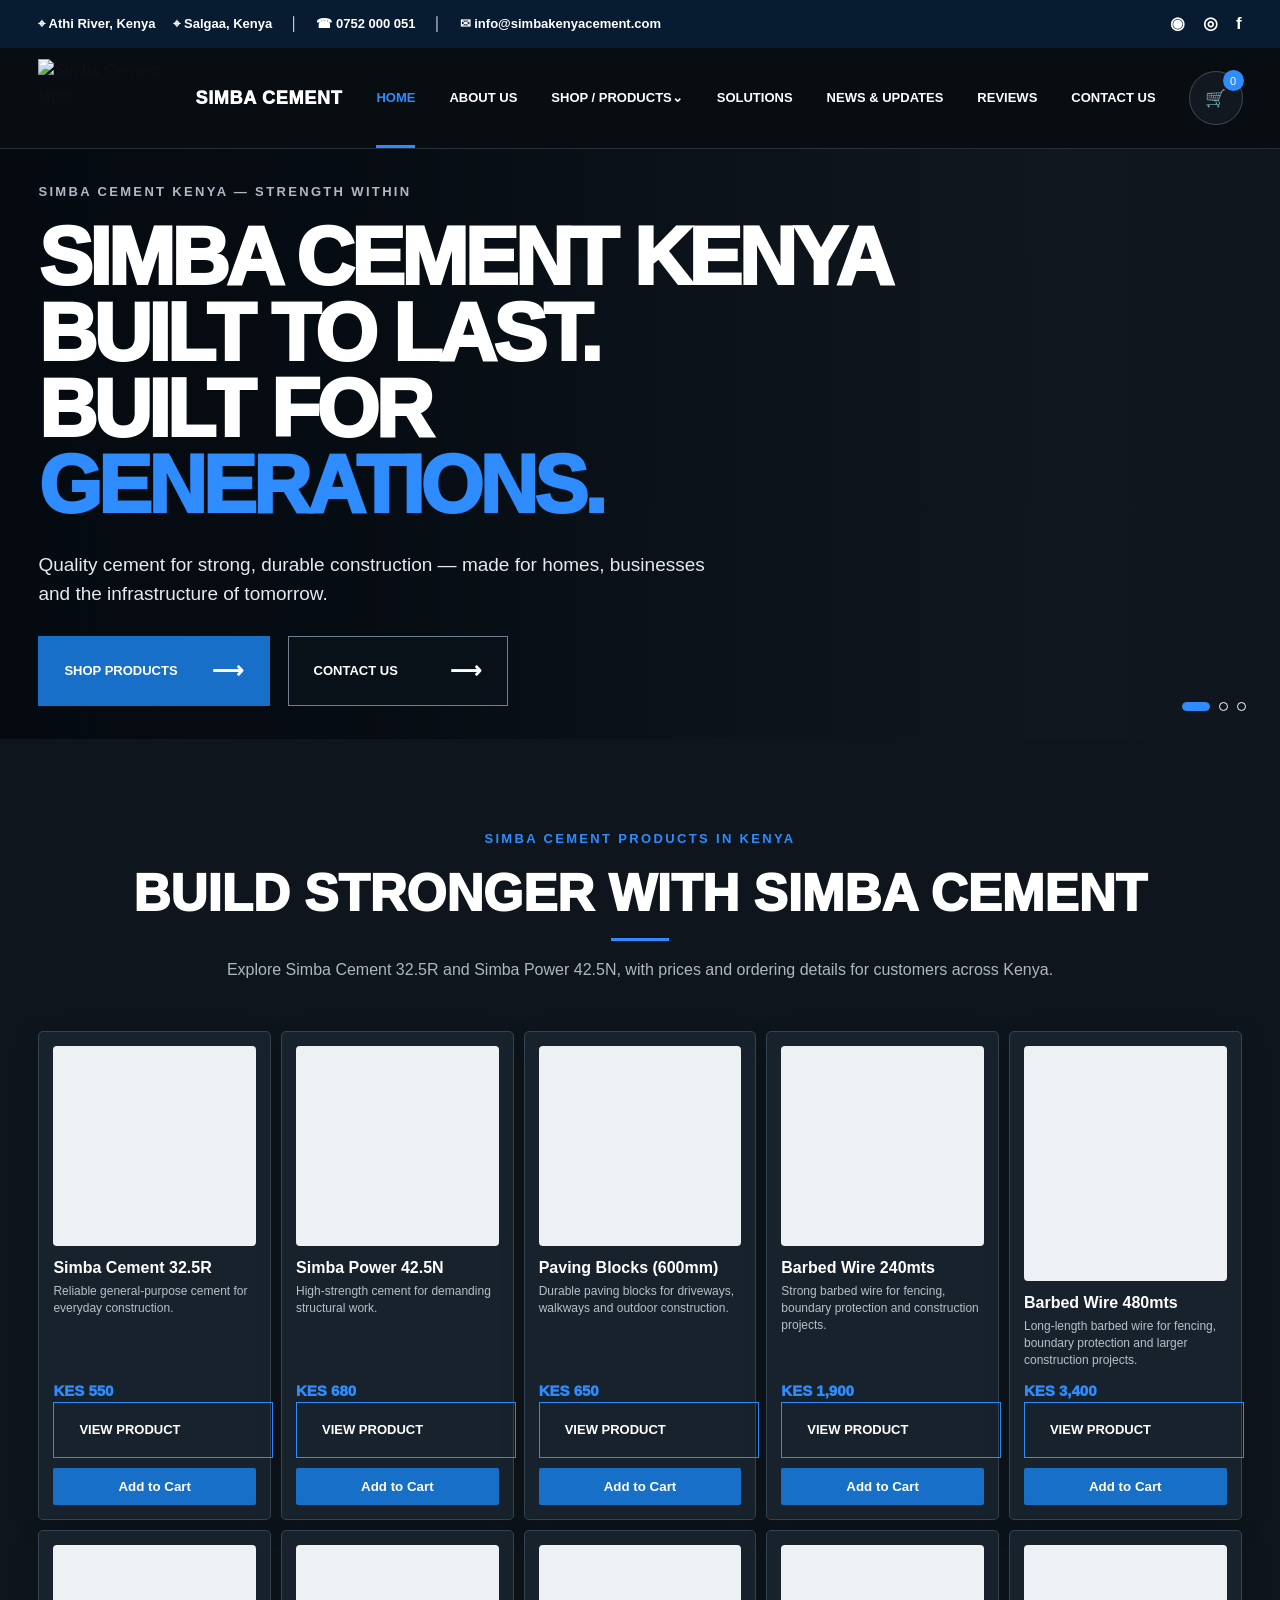
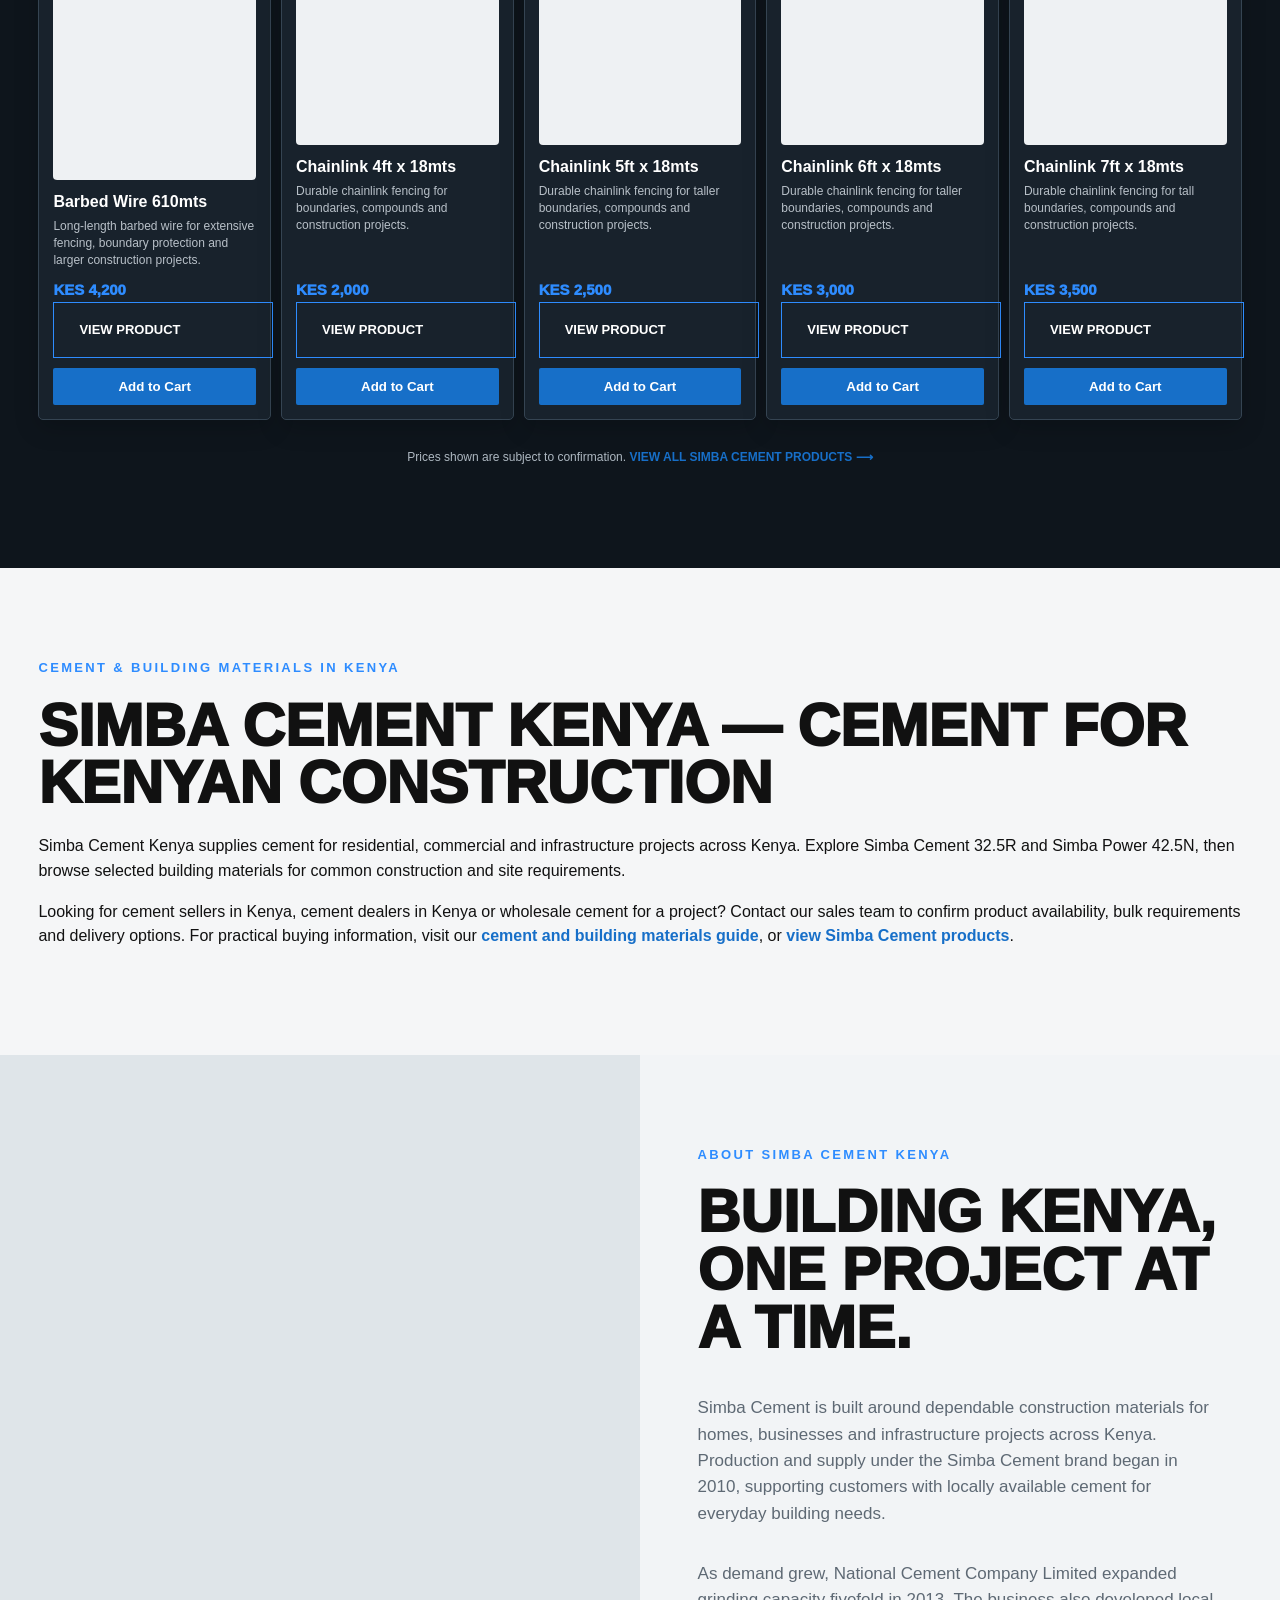
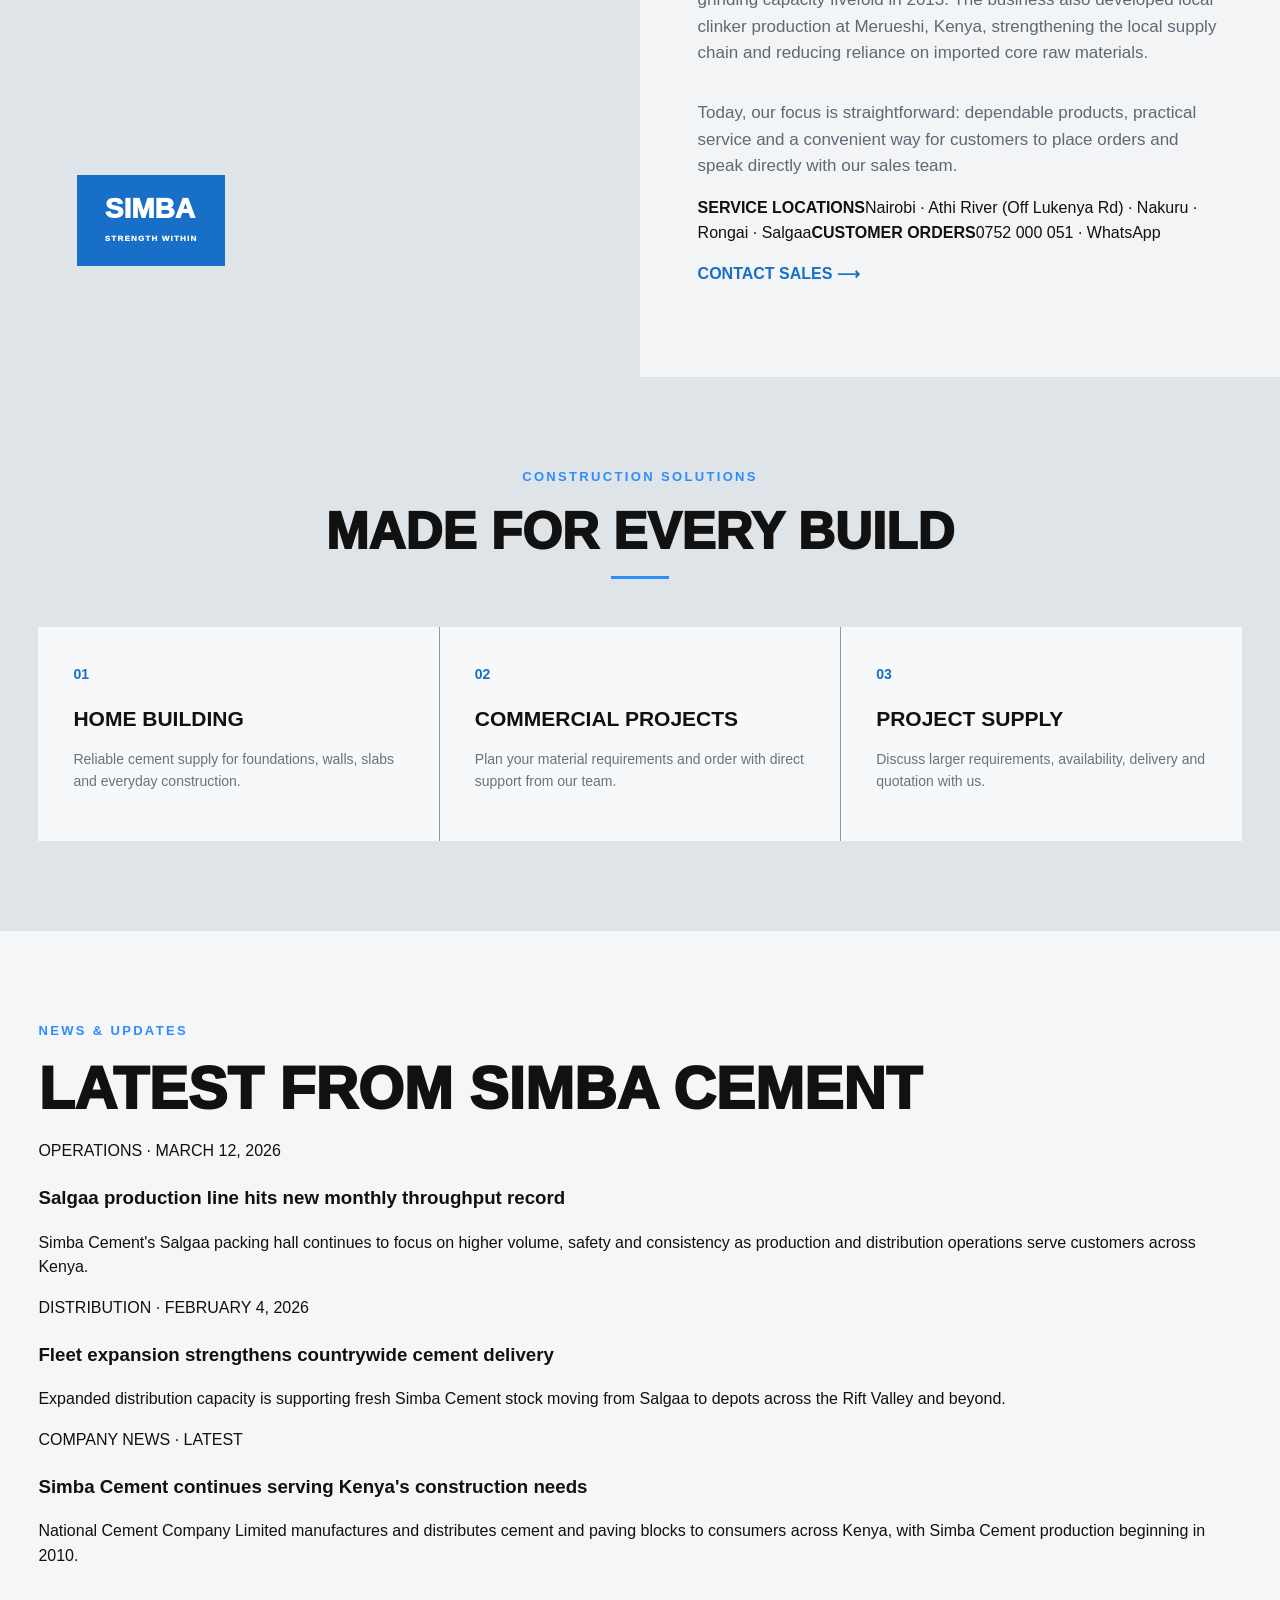
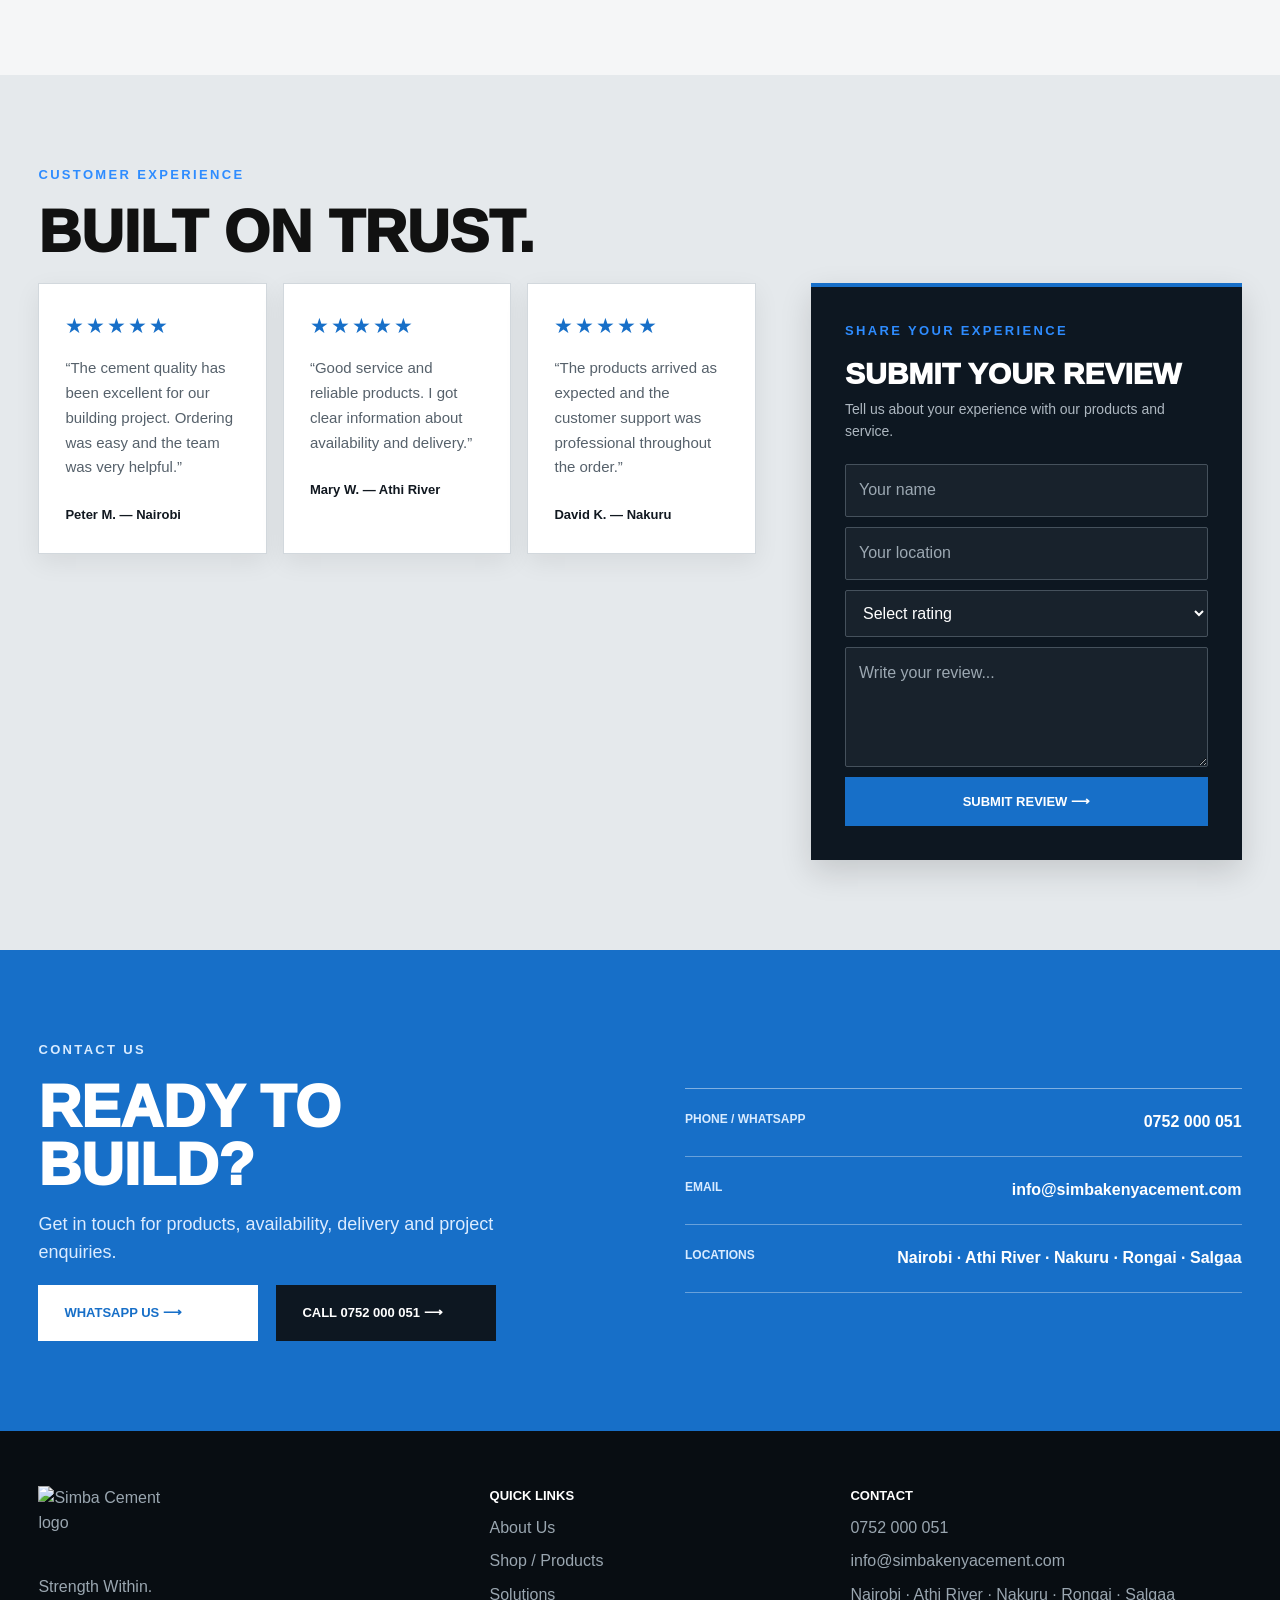
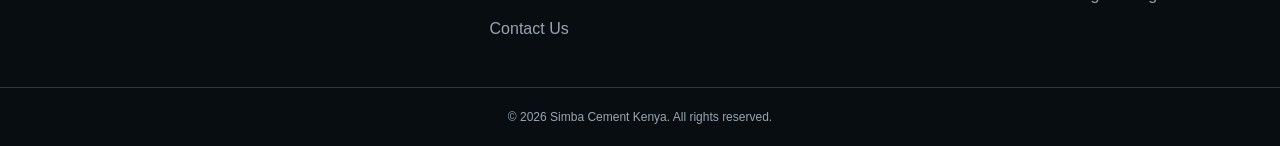
==== commit 4429ad1a: "New SEO Update" ====
--- a/index.html
+++ b/index.html
@@ -3,8 +3,8 @@
 <head>
   <meta charset="utf-8">
   <meta name="viewport" content="width=device-width, initial-scale=1">
-  <title>Simba Cement Kenya | Cement Sellers &amp; Dealers</title>
-  <meta name="description" content="Buy Simba Cement in Kenya from local dealers. Explore 32.5R and 42.5N cement, check prices, and ask about wholesale or bulk project orders.">
+  <title>Simba Cement Kenya | Buy Simba Cement in Kenya</title>
+  <meta name="description" content="Buy Simba Cement in Kenya. Explore Simba Cement 32.5R and Simba Power 42.5N, check prices, and contact our sales team about stock, delivery and bulk orders.">
   <meta name="keywords" content="Simba Cement, Simba Cement Kenya, cement sellers in Kenya, cement dealers in Kenya, wholesale cement, buy cement Kenya, cement prices Kenya, Simba Cement 32.5R, Simba Power 42.5N, building materials Kenya">
   <meta name="theme-color" content="#07111d">
   <meta name="robots" content="index, follow, max-image-preview:large, max-snippet:-1, max-video-preview:-1">
@@ -38,7 +38,7 @@
 </header>
 <main>
 <section id="home" class="hero"><div class="hero-carousel" aria-label="Simba Cement photo carousel"><div class="hero-slide active" data-bg="https://i.postimg.cc/9X162sBR/Screenshot-2026-09-01-205904.png"></div><div class="hero-slide" data-bg="https://i.postimg.cc/SxVdYpJD/Screenshot-2026-09-01-205620.png"></div><div class="hero-slide" data-bg="https://i.postimg.cc/bvWQ1Y82/Screenshot-2026-09-01-205703.png"></div></div><div class="hero-overlay"></div><div class="hero-dots" aria-label="Photo carousel controls"><button class="hero-dot active" onclick="goHeroSlide(0)" aria-label="Photo 1"></button><button class="hero-dot" onclick="goHeroSlide(1)" aria-label="Photo 2"></button><button class="hero-dot" onclick="goHeroSlide(2)" aria-label="Photo 3"></button></div><div class="container hero-content"><p class="eyebrow">SIMBA CEMENT KENYA — STRENGTH WITHIN</p><h1>SIMBA CEMENT KENYA<br>BUILT TO LAST.<br>BUILT FOR <span>GENERATIONS.</span></h1><p class="hero-lead">Quality cement for strong, durable construction — made for homes, businesses and the infrastructure of tomorrow.</p><div class="actions"><a class="btn primary" href="shop.html">SHOP PRODUCTS <b>⟶</b></a><a class="btn white" href="#contact">CONTACT US <b>⟶</b></a></div></div></section>
-<section id="products" class="section products-section"><div class="container"><div class="section-title centered"><p class="eyebrow red">OUR PRODUCTS</p><h2>BUILD STRONGER WITH SIMBA CEMENT</h2><i></i><p>High quality cement products engineered for strength, durability and performance.</p></div><div class="products" id="productGrid"></div><p class="price-note">Prices shown are subject to confirmation. <a class="text-link" href="shop.html">VIEW ALL PRODUCTS ⟶</a></p></div></section>
+<section id="products" class="section products-section"><div class="container"><div class="section-title centered"><p class="eyebrow red">SIMBA CEMENT PRODUCTS IN KENYA</p><h2>BUILD STRONGER WITH SIMBA CEMENT</h2><i></i><p>Explore Simba Cement 32.5R and Simba Power 42.5N, with prices and ordering details for customers across Kenya.</p></div><div class="products" id="productGrid"></div><p class="price-note">Prices shown are subject to confirmation. <a class="text-link" href="shop.html">VIEW ALL SIMBA CEMENT PRODUCTS ⟶</a></p></div></section>
 <section id="cement-guide" class="section simple-section"><div class="container"><p class="eyebrow red">CEMENT &amp; BUILDING MATERIALS IN KENYA</p><h2>SIMBA CEMENT KENYA — CEMENT FOR KENYAN CONSTRUCTION</h2><div class="guide-copy"><p>Simba Cement Kenya supplies cement for residential, commercial and infrastructure projects across Kenya. Explore Simba Cement 32.5R and Simba Power 42.5N, then browse selected building materials for common construction and site requirements.</p><p>Looking for cement sellers in Kenya, cement dealers in Kenya or wholesale cement for a project? Contact our sales team to confirm product availability, bulk requirements and delivery options. For practical buying information, visit our <a class="text-link" href="guides/cement-and-building-materials-kenya/">cement and building materials guide</a>, or <a class="text-link" href="shop.html">view Simba Cement products</a>.</p></div></div></section>
 <section id="about" class="split-section"><div class="split-photo"><img class="about-photo" src="https://i.postimg.cc/9QZkzf9P/Screenshot-2026-09-01-205904.png" alt="Simba Cement Kenya factory" loading="lazy" decoding="async"><div class="photo-badge">SIMBA<br><small>STRENGTH WITHIN</small></div></div><div class="split-copy"><p class="eyebrow red">ABOUT SIMBA CEMENT KENYA</p><h2>BUILDING KENYA,<br>ONE PROJECT AT A TIME.</h2><p>Simba Cement is built around dependable construction materials for homes, businesses and infrastructure projects across Kenya. Production and supply under the Simba Cement brand began in 2010, supporting customers with locally available cement for everyday building needs.</p><p>As demand grew, National Cement Company Limited expanded grinding capacity fivefold in 2013. The business also developed local clinker production at Merueshi, Kenya, strengthening the local supply chain and reducing reliance on imported core raw materials.</p><p>Today, our focus is straightforward: dependable products, practical service and a convenient way for customers to place orders and speak directly with our sales team.</p><div class="about-details"><strong>SERVICE LOCATIONS</strong><span>Nairobi · Athi River (Off Lukenya Rd) · Nakuru · Rongai · Salgaa</span><strong>CUSTOMER ORDERS</strong><span>0752 000 051 · WhatsApp</span></div><a class="text-link" href="#contact">CONTACT SALES ⟶</a></div></section>
 <section id="solutions" class="solutions"><div class="container"><div class="section-title centered"><p class="eyebrow red">CONSTRUCTION SOLUTIONS</p><h2>MADE FOR EVERY BUILD</h2><i></i></div><div class="solution-grid"><article><span>01</span><h3>HOME BUILDING</h3><p>Reliable cement supply for foundations, walls, slabs and everyday construction.</p></article><article><span>02</span><h3>COMMERCIAL PROJECTS</h3><p>Plan your material requirements and order with direct support from our team.</p></article><article><span>03</span><h3>PROJECT SUPPLY</h3><p>Discuss larger requirements, availability, delivery and quotation with us.</p></article></div></div></section>
